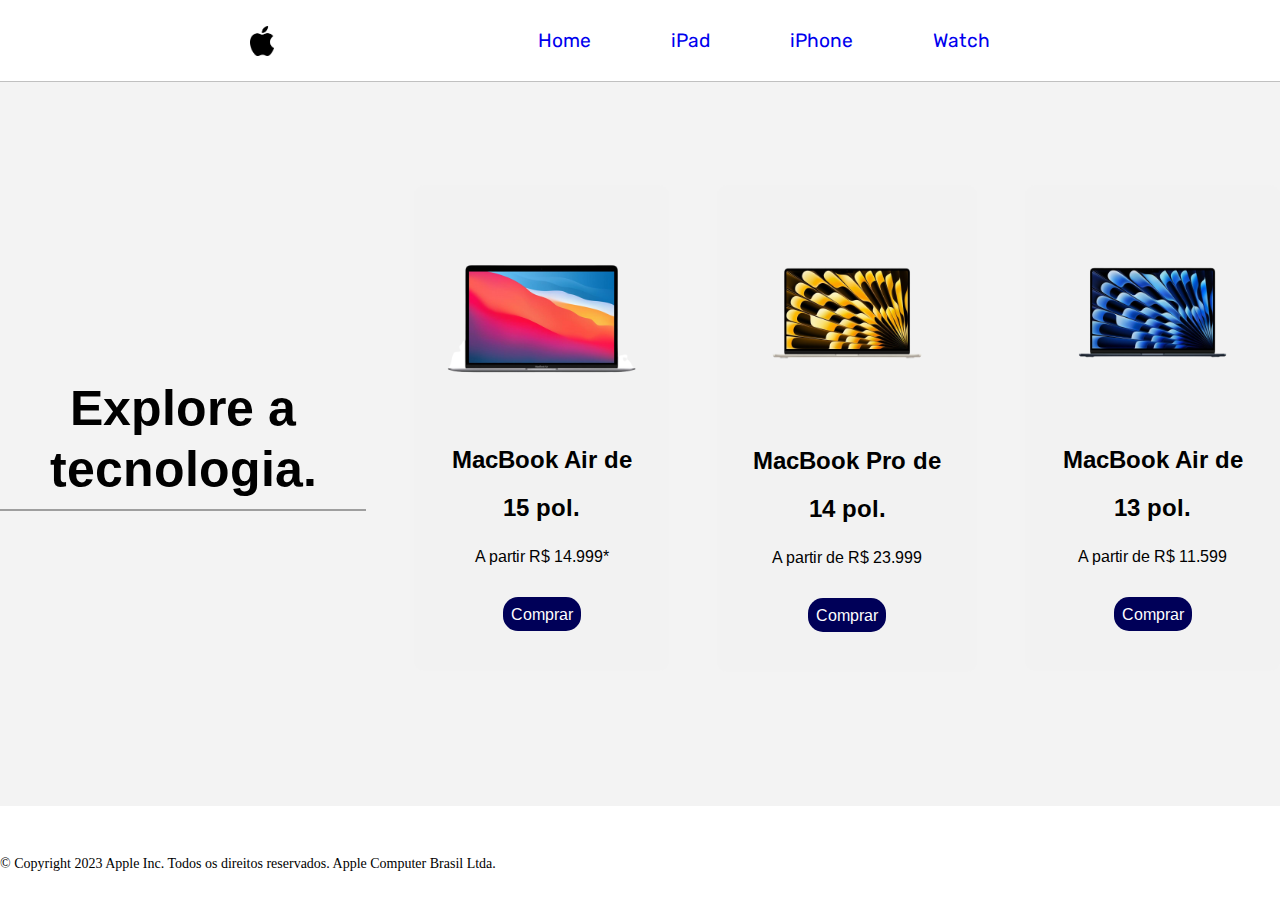
==== mac.html @ db9faaa4 "Add páginas" ====
<!DOCTYPE html>
<html lang="pt-BR">
<head>
    <meta charset="UTF-8">
    <meta name="viewport" content="width=device-width, initial-scale=1.0">
    <title>Document</title>
    <link rel="stylesheet" href="./css/mac.css">
</head>
<body>

    <header>
        <nav class="menuNav">
            <img src="./img/appleLogo.png" alt="Apple Logo" id="logo">
            <ul>
                <li><a href="index.html">Home</a></li>
                <li><a href="#">iPad</a></li>
                <li><a href="#">iPhone</a></li>
                <li><a href="#">Watch</a></li>
            </ul>
        </nav>
    </header>
    
    <main>
        <section>
            <div class="container">
                <h1>Explore a tecnologia.</h1>
                <div class="content">
                    <img src="./img/mc3.png" alt="" />
                    <h3>MacBook Air de 15 pol.</h3>
                    <p>A partir R$ 14.999*</p>
                    <div class="button">
                        <a href="#">Comprar</a>
                    </div>
                </div>
                <div class="content">
                    <img src="./img/mc.png" alt="" />
                    <h3>MacBook Pro de 14 pol.</h3>
                    <p>A partir de R$ 23.999</p>
                    <div class="button">
                        <a href="#">Comprar</a>
                    </div>
                </div>
                <div class="content">
                    <img src="./img/mc2.png" alt="" />
                    <h3>MacBook Air de 13 pol.</h3>
                    <p>A partir de R$ 11.599</p>
                    <div class="button">
                        <a href="#">Comprar</a>
                    </div>
                </div>
            </div>
        </section>
    </main>

    <footer>
        <div class="copyright">
            &copy; Copyright 2023 Apple Inc. Todos os direitos reservados. Apple Computer Brasil Ltda.
        </div>
    </footer>
    
</body>
</html>
---- css/mac.css ----
@import url('https://fonts.googleapis.com/css2?family=Rubik&display=swap');
@import url('https://fonts.googleapis.com/css2?family=Arimo&family=Rubik&display=swap');

*{
    margin: 0;
    padding: 0;
    box-sizing: border-box;
    list-style: none;
    text-decoration: none;
}

:root{
    --tamFonte: 1.2em;
    --corFonte: rgb(122, 122, 122);
    --fonte: 'Arimo', sans-serif;
    --color-primary: #191919;
    --cor_sec: #f2f2f2;
    --color-asset: #66bbff;
    --cor_ass2: #0071e3;
    --bg-primary: #fff;
}

header{
    width: 100%;
    padding: 2%;
    border-bottom: 0.3px solid rgb(192, 192, 192);
}

#logo{
    width: 2%;
}

.menuNav{
    display: flex;
    justify-content:space-evenly;
}

.menuNav ul{
    display: flex;
    align-items: center;
}

a:visited {
    color: inherit;
}

.menuNav ul li{
    margin: 0px 40px;
    font-family: 'Rubik', sans-serif;
    color: var(--corFonte);
    font-size: var(--tamFonte);
}

.menuNav ul li:hover{
    color: black;
    transform: scale(1.1);
    transition: transform 0.3s ease;
}

main{
    background-color: rgb(243, 243, 243);
}

section h1 {
    font-family: var(--fonte);
    text-align: center;
    font-size: 50px;
    border-bottom: 2px solid rgb(158, 158, 158);
    padding-bottom: 10px;
}

.container {
    display: flex;
    align-items: center;
    justify-content: center;
    padding: 8% 0;
    gap: 3rem;
}

.content {
    text-align: center;
    margin-bottom: 2rem; 
    padding: 2rem; 
    background-color: var(--cor_sec); 
    border-radius: 10px; 
    line-height: 3rem;
}

.content img {
    max-width: 100%;
    width: 12rem;
    margin-bottom: 1vh;
}

.content h3 {
    font-size: 1.5rem;
    font-family: var(--fonte)
}

.content p {
    margin-bottom: 0.5rem;
    font-family: var(--fonte)
}

.button{
    margin-top: 10px;
    transition: all 0.8s;
}

.button a{
    font-family: var(--fonte);
    color: rgb(255, 255, 255);
    background-color: rgb(0, 0, 88);
    padding: 8px;
    border-radius: 15px;
}

.button a:hover{
    background-color: rgb(0, 0, 94);
    transition: background-color 0.9s ease; 
    font-size: 18px;
    transition: 0.5s ease;
}

footer{
    padding: 50px 0; 
}

.copyright {
    font-size: 14px;
}
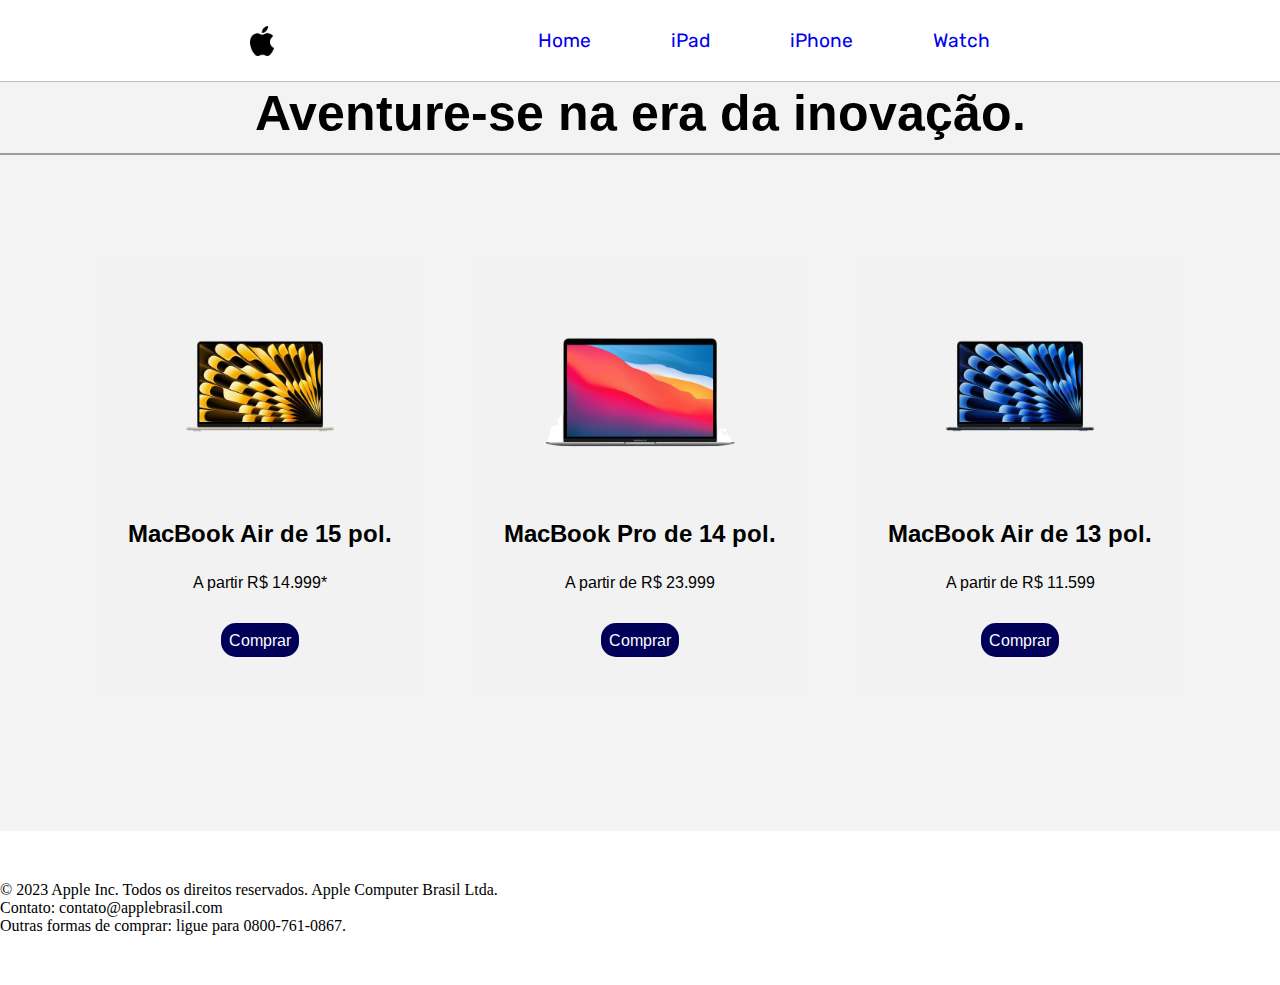
==== commit d5ec81d8: "responsividade" ====
--- a/mac.html
+++ b/mac.html
@@ -3,7 +3,7 @@
 <head>
     <meta charset="UTF-8">
     <meta name="viewport" content="width=device-width, initial-scale=1.0">
-    <title>Document</title>
+    <title>Apple - Mac</title>
     <link rel="stylesheet" href="./css/mac.css">
 </head>
 <body>
@@ -13,48 +13,54 @@
             <img src="./img/appleLogo.png" alt="Apple Logo" id="logo">
             <ul>
                 <li><a href="index.html">Home</a></li>
-                <li><a href="#">iPad</a></li>
-                <li><a href="#">iPhone</a></li>
-                <li><a href="#">Watch</a></li>
+                <li><a href="ipad.html">iPad</a></li>
+                <li><a href="iphone.html">iPhone</a></li>
+                <li><a href="watch.html">Watch</a></li>
             </ul>
         </nav>
     </header>
     
     <main>
-        <section>
-            <div class="container">
-                <h1>Explore a tecnologia.</h1>
-                <div class="content">
-                    <img src="./img/mc3.png" alt="" />
-                    <h3>MacBook Air de 15 pol.</h3>
-                    <p>A partir R$ 14.999*</p>
-                    <div class="button">
-                        <a href="#">Comprar</a>
+
+        <div class="itemHome">
+            <section>
+                <h1>Aventure-se na era da inovação.</h1>
+                <div class="container">
+                    <div class="content">
+                        <img src="./img/mc.png" alt="" />
+                        <h3>MacBook Air de 15 pol.</h3>
+                        <p>A partir R$ 14.999*</p>
+                        <div class="button">
+                            <a href="#">Comprar</a>
+                        </div>
                     </div>
-                </div>
-                <div class="content">
-                    <img src="./img/mc.png" alt="" />
-                    <h3>MacBook Pro de 14 pol.</h3>
-                    <p>A partir de R$ 23.999</p>
-                    <div class="button">
-                        <a href="#">Comprar</a>
+                    <div class="content">
+                        <img src="./img/mc3.png" alt="" />
+                        <h3>MacBook Pro de 14 pol.</h3>
+                        <p>A partir de R$ 23.999</p>
+                        <div class="button">
+                            <a href="#">Comprar</a>
+                        </div>
                     </div>
-                </div>
-                <div class="content">
-                    <img src="./img/mc2.png" alt="" />
-                    <h3>MacBook Air de 13 pol.</h3>
-                    <p>A partir de R$ 11.599</p>
-                    <div class="button">
-                        <a href="#">Comprar</a>
+                    <div class="content">
+                        <img src="./img/mc2.png" alt="" />
+                        <h3>MacBook Air de 13 pol.</h3>
+                        <p>A partir de R$ 11.599</p>
+                        <div class="button">
+                            <a href="#">Comprar</a>
+                        </div>
                     </div>
-                </div>
-            </div>
-        </section>
+                </div>    
+            </section>
+        </div>
+        
     </main>
 
     <footer>
-        <div class="copyright">
-            &copy; Copyright 2023 Apple Inc. Todos os direitos reservados. Apple Computer Brasil Ltda.
+        <div class="footer">
+            <p> &copy; 2023 Apple Inc. Todos os direitos reservados. Apple Computer Brasil Ltda.</p>
+            <p>Contato: contato@applebrasil.com</p> 
+            <p>Outras formas de comprar: ligue para 0800-761-0867.</p>
         </div>
     </footer>
     
